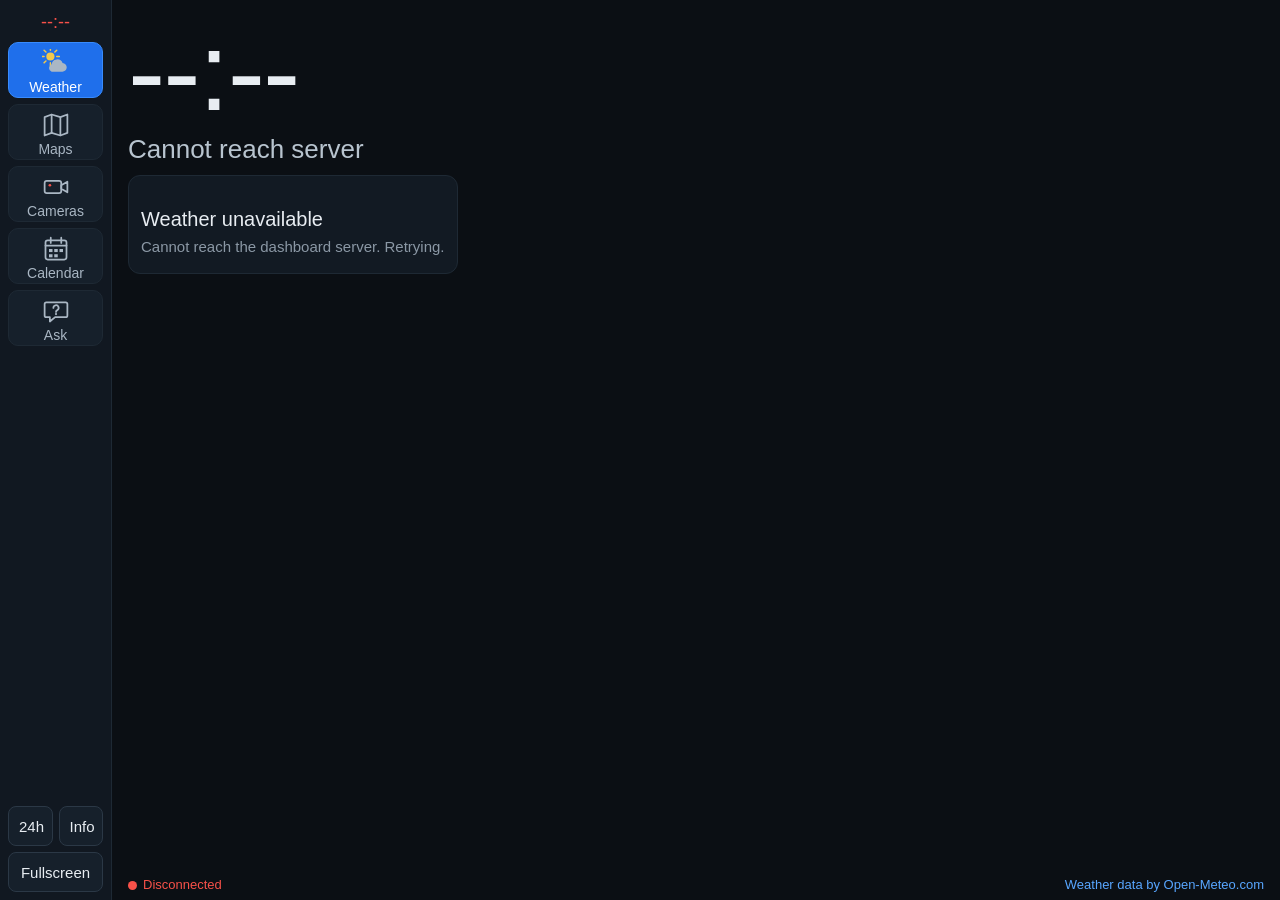
==== web/index.html @ 2b5b29bf "Initial public release of Tablet Dashboard Always-on home dashboard for old Android tablets: clock, " ====
<!DOCTYPE html>
<html lang="en">
<head>
<meta charset="utf-8">
<meta name="viewport" content="width=device-width, initial-scale=1, maximum-scale=1, user-scalable=no">
<meta name="mobile-web-app-capable" content="yes">
<title>Dashboard</title>
<link rel="stylesheet" href="style.css">
</head>
<body>
<div class="app row" id="app">

  <nav class="rail col">
    <div class="rail-clock" id="rail-clock">--:--</div>
    <button type="button" class="nav-btn active" data-view="weather">
      <img src="icons/partly.svg" alt=""><span>Weather</span>
    </button>
    <button type="button" class="nav-btn" data-view="maps">
      <img src="icons/map.svg" alt=""><span>Maps</span>
    </button>
    <button type="button" class="nav-btn" data-view="cameras">
      <img src="icons/camera.svg" alt=""><span>Cameras</span>
    </button>
    <button type="button" class="nav-btn" data-view="calendar">
      <img src="icons/calendar.svg" alt=""><span>Calendar</span>
    </button>
    <button type="button" class="nav-btn" data-view="assistant">
      <img src="icons/assistant.svg" alt=""><span>Ask</span>
    </button>
    <div class="grow"></div>
    <div class="tools row">
      <button type="button" class="tool-btn grow" id="btn-hours">24h</button>
      <button type="button" class="tool-btn grow" id="btn-diag">Info</button>
    </div>
    <div class="tools row">
      <button type="button" class="tool-btn grow" id="btn-fullscreen">Fullscreen</button>
    </div>
  </nav>

  <main class="main grow">

    <section class="view col active" id="view-weather">
      <div class="home-top row grow">
        <div class="clock-block col">
          <div class="time row">
            <span id="time-main">--:--</span>
            <span class="time-side col">
              <span class="ampm" id="time-ampm"></span>
              <span class="sec" id="time-sec"></span>
            </span>
          </div>
          <div class="date" id="date-line">Connecting to server&hellip;</div>
          <div class="now-block col" id="wx-now">
            <div class="wx-label" id="wx-label"></div>
            <div class="wx-body row" id="wx-body">
              <div class="wx-main row">
                <img class="wx-icon" id="wx-icon" src="icons/unknown.svg" alt="">
                <div class="wx-temp" id="wx-temp">--&deg;</div>
              </div>
              <div class="wx-details col">
                <div class="wx-cond" id="wx-cond"></div>
                <div class="wx-line"><span id="wx-hilo"></span><span class="wx-sep" id="wx-hum"></span></div>
              </div>
            </div>
            <div class="wx-msg" id="wx-msg">
              <div class="wx-msg-title" id="wx-msg-title">Loading weather&hellip;</div>
              <div class="wx-msg-body" id="wx-msg-body"></div>
            </div>
          </div>
        </div>

        <div class="home-map grow is-hidden" id="wx-map"><div class="hmap-img show" id="hmap-img-a"></div><div class="hmap-img" id="hmap-img-b"></div><span class="hmap-cap" id="hmap-cap"></span></div>
      </div>

      <div class="forecast row is-hidden" id="wx-forecast">
        <div class="fc col grow" id="fc0"><div class="fc-day"></div><img class="fc-icon" src="icons/unknown.svg" alt=""><div class="fc-temps"></div></div>
        <div class="fc col grow" id="fc1"><div class="fc-day"></div><img class="fc-icon" src="icons/unknown.svg" alt=""><div class="fc-temps"></div></div>
        <div class="fc col grow" id="fc2"><div class="fc-day"></div><img class="fc-icon" src="icons/unknown.svg" alt=""><div class="fc-temps"></div></div>
      </div>

      <div class="footer row">
        <span class="status" id="sync-status"><span class="dot"></span><span id="sync-text">Connecting&hellip;</span></span>
        <span class="wx-meta grow" id="wx-meta"></span>
        <a class="attrib" href="https://open-meteo.com/" target="_blank" rel="noopener noreferrer">Weather data by Open-Meteo.com</a>
        <a class="attrib attrib-map is-hidden" id="wx-map-attrib" href="https://openweathermap.org/" target="_blank" rel="noopener noreferrer">Maps &copy; OpenWeather, OSM</a>
      </div>
    </section>

    <section class="view col" id="view-maps">
      <div class="map-head row">
        <strong class="map-title" id="map-title">Maps</strong>
        <span class="map-sub grow" id="map-sub"></span>
        <span class="map-dots" id="map-dots"></span>
      </div>
      <div class="map-stage grow" id="map-stage">
        <div class="map-img show" id="map-img-a"></div>
        <div class="map-img" id="map-img-b"></div>
        <div class="map-msg" id="map-msg">Loading maps&hellip;</div>
      </div>
      <div class="map-foot row" id="map-foot"></div>
    </section>

    <section class="view col" id="view-cameras">
      <div class="placeholder col grow">
        <img src="icons/camera.svg" alt="">
        <h2>Camera connection pending</h2>
        <p>No cameras have been connected yet.</p>
      </div>
    </section>

    <section class="view col" id="view-calendar">
      <div class="cal-head row">
        <strong class="cal-title">Calendar</strong>
        <span class="cal-sub grow" id="cal-sub"></span>
      </div>
      <div class="cal-list grow is-hidden" id="cal-list"></div>
      <div class="placeholder col grow" id="cal-msg">
        <img src="icons/calendar.svg" alt="">
        <h2 id="cal-msg-title">Loading calendar&hellip;</h2>
        <p id="cal-msg-body"></p>
      </div>
    </section>

    <section class="view col" id="view-assistant">
      <div class="ai-head row">
        <strong class="ai-title">Ask a question</strong>
        <span class="ai-note grow">Each question starts fresh.</span>
        <span class="ai-left" id="ai-left"></span>
      </div>
      <textarea id="ai-input" class="ai-input" maxlength="1000" rows="3"
        placeholder="Type a question&hellip;" autocomplete="off" autocorrect="off"></textarea>
      <div class="ai-actions row">
        <button type="button" class="ai-btn primary" id="ai-ask">Ask</button>
        <button type="button" class="ai-btn" id="ai-clear">Clear</button>
        <button type="button" class="ai-btn voice" id="ai-voice"><img src="icons/mic.svg" alt=""><span id="ai-voice-label">Voice</span></button>
        <input type="file" id="ai-voice-file" class="offscreen" accept="audio/*" tabindex="-1">
        <span class="ai-status grow" id="ai-status"></span>
        <span class="ai-chars" id="ai-chars">0/1000</span>
      </div>
      <div class="ai-answer grow muted" id="ai-answer">Answers appear here.</div>
    </section>

    <div class="toast is-hidden" id="toast"></div>

    <div class="diag col is-hidden" id="diag">
      <div class="diag-head row">
        <strong class="grow">Diagnostics</strong>
        <button type="button" class="tool-btn" id="btn-diag-close">Close</button>
      </div>
      <div class="diag-scroll grow">
        <table class="diag-table"><tbody id="diag-body"></tbody></table>
        <p class="diag-note">One-tap voice address: <a id="diag-https-link" href="#">(https not enabled)</a></p>
        <p class="diag-note">Security certificate (removes the &ldquo;Not secure&rdquo; warning):
          <a href="/dashboard-ca.crt">dashboard-ca.crt</a><br>
          After it downloads: Settings &rarr; Security &rarr; Install from storage &rarr; dashboard-ca.crt
          (Android then requires a screen-lock PIN or pattern).</p>
      </div>
    </div>

  </main>
</div>
<noscript><div class="noscript">JavaScript is required for the dashboard.</div></noscript>
<script src="app.js"></script>
</body>
</html>
---- web/style.css ----
/* Tablet dashboard. Conservative CSS for Android 4.4 WebView: flexbox with
   -webkit- fallbacks, no grid, no custom properties, system fonts only. */

html, body {
  margin: 0;
  padding: 0;
  height: 100%;
  overflow: hidden;
  background: #0b0f14;
  color: #e8edf2;
  font-family: Roboto, "Droid Sans", "Helvetica Neue", Arial, sans-serif;
  -webkit-text-size-adjust: 100%;
  -webkit-user-select: none;
  user-select: none;
  -webkit-tap-highlight-color: rgba(0, 0, 0, 0);
}

/* ---- flex helpers ---- */
.row, .col {
  display: -webkit-box;
  display: -webkit-flex;
  display: flex;
}
.row { -webkit-box-orient: horizontal; -webkit-flex-direction: row; flex-direction: row; }
.col { -webkit-box-orient: vertical; -webkit-flex-direction: column; flex-direction: column; }
.grow { -webkit-box-flex: 1; -webkit-flex: 1 1 0; flex: 1 1 0; min-width: 0; min-height: 0; }
.is-hidden { display: none !important; }

/* ---- layout ---- */
.app {
  position: absolute;
  top: 0; left: 0; right: 0; bottom: 0;
}

.rail {
  width: 112px;
  padding: 8px;
  box-sizing: border-box;
  background: #111821;
  border-right: 1px solid #1e2934;
}
.rail-clock {
  height: 28px;
  line-height: 28px;
  text-align: center;
  font-size: 18px;
  color: #8b98a5;
  margin-bottom: 6px;
}
.rail-clock.warn { color: #d29922; }
.rail-clock.bad { color: #f85149; }

button {
  font-family: inherit;
  color: inherit;
  cursor: pointer;
  outline: none;
}
.nav-btn {
  display: block;
  width: 100%;
  height: 56px;
  margin: 0 0 6px 0;
  padding: 4px 0 0 0;
  border: 1px solid #1e2934;
  border-radius: 10px;
  background: #16202b;
  color: #a9b6c3;
  font-size: 14px;
}
.nav-btn img { display: block; width: 28px; height: 28px; margin: 0 auto 2px auto; }
.nav-btn span { display: block; }
.nav-btn.active { background: #1f6feb; border-color: #388bfd; color: #ffffff; }

.tools { margin-top: 6px; }
.tool-btn {
  height: 40px;
  padding: 0 10px;
  border: 1px solid #2b3846;
  border-radius: 8px;
  background: #16202b;
  font-size: 15px;
}
.tools .tool-btn + .tool-btn { margin-left: 6px; }
.tool-btn.unsupported { color: #6e7d8c; border-style: dashed; }

.toast {
  position: absolute;
  left: 16px; right: 16px; bottom: 34px;
  padding: 10px 14px;
  border-radius: 8px;
  background: #2d3b4a;
  color: #e8edf2;
  font-size: 15px;
  text-align: center;
  z-index: 20;
}
.tool-btn:active, .nav-btn:active { background: #263445; }

.main { position: relative; overflow: hidden; }

.view {
  display: none;
  position: absolute;
  top: 0; left: 0; right: 0; bottom: 0;
  padding: 12px 16px 8px 16px;
  box-sizing: border-box;
}
.view.active {
  display: -webkit-box;
  display: -webkit-flex;
  display: flex;
}

/* ---- clock ---- */
.home-top { -webkit-box-align: start; -webkit-align-items: flex-start; align-items: flex-start; }
.clock-block { padding-top: 4px; -webkit-align-self: stretch; align-self: stretch; overflow: hidden; }
.time {
  -webkit-align-self: flex-start; align-self: flex-start;
  font-size: 112px;
  line-height: 1;
  font-weight: 300;
  letter-spacing: -2px;
  white-space: nowrap;
}
.time-side {
  margin-left: 8px;
  padding-top: 10px;
  letter-spacing: 0;
}
.ampm { font-size: 26px; color: #8b98a5; line-height: 1.1; height: 30px; }
.sec { font-size: 34px; color: #6e7d8c; line-height: 1.1; }
.date {
  -webkit-align-self: flex-start; align-self: flex-start; max-width: 100%;
  margin-top: 6px;
  font-size: 26px;
  color: #b8c4cf;
  white-space: nowrap;
  overflow: hidden;
  text-overflow: ellipsis;
}

/* ---- current weather ---- */
.now-block {
  /* compact strip under the date */
  -webkit-align-self: stretch; align-self: stretch;
  margin-top: 10px;
  padding: 6px 12px 8px 12px;
  box-sizing: border-box;
  background: #121a23;
  border: 1px solid #1e2934;
  border-radius: 12px;
}
.wx-label { font-size: 15px; color: #8b98a5; white-space: nowrap; overflow: hidden; text-overflow: ellipsis; min-height: 18px; }
.wx-main { -webkit-box-align: center; -webkit-align-items: center; align-items: center; }
.wx-body { -webkit-box-align: center; -webkit-align-items: center; align-items: center; }
.wx-icon { width: 48px; height: 48px; margin-right: 8px; }
.wx-temp { font-size: 46px; font-weight: 300; line-height: 1.1; white-space: nowrap; }
.wx-details { margin-left: 14px; min-width: 0; }
.wx-cond { font-size: 20px; white-space: nowrap; overflow: hidden; text-overflow: ellipsis; }
.wx-line { font-size: 16px; color: #b8c4cf; margin-top: 2px; white-space: nowrap; overflow: hidden; text-overflow: ellipsis; }
.wx-sep:before { content: ' \00b7  '; }
.wx-sep:empty:before { content: ''; }
.wx-msg { padding: 8px 0; }
.wx-msg-title { font-size: 20px; color: #e8edf2; }
.wx-msg-body { font-size: 15px; color: #8b98a5; margin-top: 6px; line-height: 1.35; }
.now-block.has-msg .wx-body { display: none; }
.now-block .wx-msg { display: none; }
.now-block.has-msg .wx-msg { display: block; }

/* ---- forecast ---- */
.forecast { height: 104px; margin-top: 8px; }
.fc {
  margin-right: 8px;
  padding: 6px 4px;
  box-sizing: border-box;
  text-align: center;
  background: #121a23;
  border: 1px solid #1e2934;
  border-radius: 10px;
  -webkit-box-align: center;
  -webkit-align-items: center;
  align-items: center;
}
.fc:last-child { margin-right: 0; }
.fc-day { font-size: 17px; color: #b8c4cf; }
.fc-icon { width: 40px; height: 40px; margin: 4px 0; }
.fc-temps { font-size: 18px; white-space: nowrap; }
.fc-temps .lo { color: #8b98a5; }

/* ---- footer ---- */
.footer {
  margin-top: 8px;
  font-size: 13px;
  color: #8b98a5;
  white-space: nowrap;
  -webkit-box-align: center;
  -webkit-align-items: center;
  align-items: center;
}
.status .dot {
  display: inline-block;
  width: 9px; height: 9px;
  margin-right: 6px;
  border-radius: 50%;
  background: #6e7d8c;
  vertical-align: middle;
}
.status.ok .dot { background: #3fb950; }
.status.warn .dot { background: #d29922; }
.status.warn { color: #d29922; }
.status.bad .dot { background: #f85149; }
.status.bad { color: #f85149; }
.wx-meta { margin: 0 10px; overflow: hidden; text-overflow: ellipsis; }
.wx-meta.warn { color: #d29922; }
.attrib { color: #58a6ff; text-decoration: none; }

/* ---- assistant ---- */
.ai-head { -webkit-box-align: baseline; -webkit-align-items: baseline; align-items: baseline; margin-bottom: 6px; white-space: nowrap; }
.ai-title { font-size: 22px; font-weight: 400; }
.ai-note { margin-left: 12px; font-size: 15px; color: #8b98a5; overflow: hidden; text-overflow: ellipsis; }
.ai-left { font-size: 13px; color: #6e7d8c; }
.ai-input {
  display: block;
  width: 100%;
  height: 78px;
  margin: 0;
  padding: 8px 10px;
  box-sizing: border-box;
  resize: none;
  border: 1px solid #2b3846;
  border-radius: 10px;
  background: #0f151c;
  color: #e8edf2;
  font-family: inherit;
  font-size: 20px;
  line-height: 1.25;
  outline: none;
  -webkit-user-select: text;
  user-select: text;
  -webkit-appearance: none;
}
.ai-input:focus { border-color: #388bfd; }
.ai-actions { margin: 8px 0; -webkit-box-align: center; -webkit-align-items: center; align-items: center; }
.ai-btn {
  height: 44px;
  min-width: 92px;
  padding: 0 18px;
  border: 1px solid #2b3846;
  border-radius: 10px;
  background: #16202b;
  font-size: 18px;
  margin-right: 8px;
}
.ai-btn.primary { background: #1f6feb; border-color: #388bfd; color: #ffffff; }
.ai-btn:active { background: #263445; }
.ai-btn.primary:active { background: #1858c0; }
.ai-btn[disabled] { opacity: 0.5; }
.ai-btn img { width: 20px; height: 20px; vertical-align: middle; margin: -3px 6px 0 0; }
.ai-btn.recording { background: #b62324; border-color: #f85149; color: #ffffff; }
.offscreen { position: absolute; left: -9999px; top: 0; width: 1px; height: 1px; opacity: 0; }
.ai-status { font-size: 14px; color: #8b98a5; overflow: hidden; text-overflow: ellipsis; white-space: nowrap; }
.ai-status.warn { color: #d29922; }
.ai-status.bad { color: #f85149; }
.ai-status a { color: #58a6ff; text-decoration: underline; padding: 6px 0; }
.ai-chars { font-size: 13px; color: #6e7d8c; margin-left: 8px; white-space: nowrap; }
.ai-answer {
  padding: 10px 12px;
  box-sizing: border-box;
  overflow-y: auto;
  -webkit-overflow-scrolling: touch;
  background: #121a23;
  border: 1px solid #1e2934;
  border-radius: 10px;
  font-size: 20px;
  line-height: 1.35;
  white-space: pre-wrap;
  word-wrap: break-word;
  -webkit-user-select: text;
  user-select: text;
}
.ai-answer.muted { color: #6e7d8c; }
.ai-answer.error { color: #f0b429; }

/* ---- calendar ---- */
.cal-head { -webkit-box-align: baseline; -webkit-align-items: baseline; align-items: baseline; margin-bottom: 6px; white-space: nowrap; }
.cal-title { font-size: 22px; font-weight: 400; }
.cal-sub { margin-left: 12px; font-size: 14px; color: #8b98a5; overflow: hidden; text-overflow: ellipsis; text-align: right; }
.cal-sub.warn { color: #d29922; }
.cal-list { overflow-y: auto; -webkit-overflow-scrolling: touch; }
.cal-day {
  margin: 8px 0 4px 0;
  font-size: 15px;
  color: #8b98a5;
  text-transform: uppercase;
  letter-spacing: 1px;
}
.cal-day:first-child { margin-top: 0; }
.cal-day.today { color: #58a6ff; }
.cal-ev {
  margin-bottom: 5px;
  padding: 6px 10px;
  background: #121a23;
  border: 1px solid #1e2934;
  border-left: 4px solid #2b3846;
  border-radius: 8px;
  -webkit-box-align: center; -webkit-align-items: center; align-items: center;
}
.cal-ev.now { border-left-color: #3fb950; background: #13221a; }
.cal-ev.past { opacity: 0.45; }
.cal-time { width: 92px; font-size: 17px; white-space: nowrap; }
.cal-time .end { display: block; font-size: 13px; color: #8b98a5; }
.cal-what { min-width: 0; }
.cal-ev-title { font-size: 19px; white-space: nowrap; overflow: hidden; text-overflow: ellipsis; }
.cal-ev-loc { font-size: 14px; color: #8b98a5; white-space: nowrap; overflow: hidden; text-overflow: ellipsis; }
.cal-empty { padding: 4px 2px 6px 2px; font-size: 16px; color: #6e7d8c; }

/* ---- placeholders ---- */
.placeholder {
  -webkit-box-align: center; -webkit-align-items: center; align-items: center;
  -webkit-box-pack: center; -webkit-justify-content: center; justify-content: center;
  text-align: center;
  color: #8b98a5;
}
.placeholder img { width: 72px; height: 72px; opacity: 0.6; }
.placeholder h2 { margin: 14px 0 6px 0; font-size: 26px; font-weight: 400; color: #e8edf2; }
.placeholder p { margin: 0; font-size: 16px; }

/* ---- diagnostics ---- */
.diag {
  position: absolute;
  top: 0; left: 0; right: 0; bottom: 0;
  padding: 10px 14px;
  box-sizing: border-box;
  background: #0b0f14;
  z-index: 10;
}
.diag-head { -webkit-box-align: center; -webkit-align-items: center; align-items: center; font-size: 18px; margin-bottom: 8px; }
.diag-head .tool-btn { margin-left: 8px; }
.diag-scroll { overflow: auto; -webkit-overflow-scrolling: touch; -webkit-user-select: text; user-select: text; }
.diag-table { width: 100%; border-collapse: collapse; font-size: 13px; }
.diag-table th, .diag-table td { padding: 4px 6px; border-bottom: 1px solid #1e2934; text-align: left; vertical-align: top; }
.diag-table th { width: 34%; color: #8b98a5; font-weight: 400; }
.diag-table td { word-wrap: break-word; word-break: break-all; }
.diag-note { font-size: 13px; color: #8b98a5; }
.diag-note a { color: #58a6ff; }

.noscript { padding: 20px; font-size: 20px; }

/* ---- maps slideshow ---- */
.map-head { -webkit-box-align: baseline; -webkit-align-items: baseline; align-items: baseline; margin-bottom: 6px; }
.map-title { font-size: 22px; }
.map-sub { margin-left: 12px; font-size: 14px; color: #8b98a5; white-space: nowrap; overflow: hidden; text-overflow: ellipsis; }
.map-dots { font-size: 14px; color: #8b98a5; white-space: nowrap; }
.map-stage { position: relative; overflow: hidden; background: #0b0f14; border: 1px solid #1e2934; border-radius: 8px; }
.map-img {
  /* fills the panel; 'cover' crops the edges, keeping the centre (our location) */
  position: absolute; top: 0; left: 0; width: 100%; height: 100%;
  background-repeat: no-repeat; background-position: center; background-size: cover;
  opacity: 0;
  -webkit-transition: opacity 0.6s; transition: opacity 0.6s;
}
.map-img.show { opacity: 1; }
.home-map {
  /* fills the right of the top row; the 2:1 image is scaled with 'cover' */
  position: relative; margin-left: 16px; overflow: hidden;
  -webkit-align-self: stretch; align-self: stretch;
  background: #0b0f14; border: 1px solid #1e2934; border-radius: 10px; cursor: pointer;
}
.hmap-img {
  position: absolute; top: 0; left: 0; width: 100%; height: 100%;
  background-repeat: no-repeat; background-position: center; background-size: cover;
  opacity: 0; -webkit-transition: opacity 0.6s; transition: opacity 0.6s;
}
.hmap-img.show { opacity: 1; }
.home-map.is-tiny { visibility: hidden; }
.hmap-cap {
  position: absolute; left: 0; bottom: 0; padding: 1px 6px; font-size: 12px;
  background: rgba(11, 15, 20, 0.7); color: #e8edf2; border-top-right-radius: 6px;
}
.attrib-map { margin-left: 10px; }
.map-msg { position: absolute; top: 40%; left: 10%; right: 10%; text-align: center; font-size: 17px; color: #a9b6c3; }
.map-foot { margin-top: 5px; font-size: 11px; }
.map-foot .attrib + .attrib { margin-left: 14px; }

/* ---- smaller CSS viewports (e.g. 800x400 physical at 1.5 density = 533x267) ---- */
@media (max-width: 720px), (max-height: 360px) {
  .rail { width: 84px; padding: 6px; }
  .rail-clock { font-size: 15px; height: 22px; line-height: 22px; margin-bottom: 4px; }
  .nav-btn { height: 30px; font-size: 11px; margin-bottom: 3px; padding: 0; line-height: 28px; }
  .nav-btn img { display: inline-block; width: 16px; height: 16px; margin: 0 3px 0 0; vertical-align: middle; }
  .nav-btn span { display: inline; vertical-align: middle; }
  .ai-title { font-size: 17px; }
  .ai-note { font-size: 12px; margin-left: 8px; }
  .ai-left { font-size: 11px; }
  .ai-input { height: 52px; font-size: 15px; padding: 5px 8px; border-radius: 8px; }
  .ai-actions { margin: 5px 0; }
  .ai-btn { height: 34px; min-width: 70px; padding: 0 12px; font-size: 15px; margin-right: 6px; border-radius: 8px; }
  .ai-btn img { width: 16px; height: 16px; margin-right: 4px; }
  .ai-status { font-size: 12px; }
  .ai-chars { font-size: 11px; }
  .ai-answer { font-size: 15px; padding: 6px 8px; border-radius: 8px; }
  .tools { margin-top: 4px; }
  .tool-btn { height: 30px; font-size: 12px; padding: 0 4px; }
  .toast { font-size: 13px; bottom: 24px; padding: 8px 10px; }
  .view { padding: 8px 10px 6px 10px; }
  .time { font-size: 76px; letter-spacing: -1px; }
  .time-side { padding-top: 6px; margin-left: 5px; }
  .ampm { font-size: 18px; height: 22px; }
  .sec { font-size: 24px; }
  .date { font-size: 18px; margin-top: 4px; }
  .now-block { margin-top: 6px; padding: 4px 8px 5px 8px; }
  .wx-label { font-size: 12px; min-height: 14px; }
  .wx-icon { width: 34px; height: 34px; margin-right: 6px; }
  .wx-temp { font-size: 32px; }
  .wx-details { margin-left: 10px; }
  .wx-cond { font-size: 15px; }
  .wx-line { font-size: 12px; margin-top: 1px; }
  .wx-msg-title { font-size: 16px; }
  .wx-msg-body { font-size: 12px; }
  .forecast { height: 78px; margin-top: 6px; }
  .home-map { margin-left: 10px; border-radius: 8px; }
  .hmap-cap { font-size: 10px; padding: 0 4px; }
  .attrib-map { margin-left: 6px; }
  .fc { padding: 4px 2px; margin-right: 6px; }
  .fc-day { font-size: 13px; }
  .fc-icon { width: 28px; height: 28px; margin: 2px 0; }
  .fc-temps { font-size: 14px; }
  .footer { font-size: 10px; margin-top: 5px; }
  .map-title { font-size: 17px; }
  .map-sub, .map-dots { font-size: 11px; }
  .map-head { margin-bottom: 4px; }
  .map-msg { font-size: 13px; }
  .map-foot { font-size: 10px; margin-top: 3px; }
  .cal-title { font-size: 17px; }
  .cal-sub { font-size: 11px; margin-left: 8px; }
  .cal-head { margin-bottom: 4px; }
  .cal-day { font-size: 11px; margin: 5px 0 3px 0; }
  .cal-ev { padding: 3px 6px; margin-bottom: 3px; border-left-width: 3px; border-radius: 6px; }
  .cal-time { width: 64px; font-size: 13px; }
  .cal-time .end { font-size: 10px; }
  .cal-ev-title { font-size: 14px; }
  .cal-ev-loc { font-size: 11px; }
  .cal-empty { font-size: 12px; }
  .placeholder img { width: 48px; height: 48px; }
  .placeholder h2 { font-size: 19px; }
  .placeholder p { font-size: 13px; }
}

@media (max-height: 300px) {
  .wx-label { display: none; }
}

@media (max-width: 480px) {
  .time { font-size: 56px; }
  .attrib { font-size: 10px; }
}
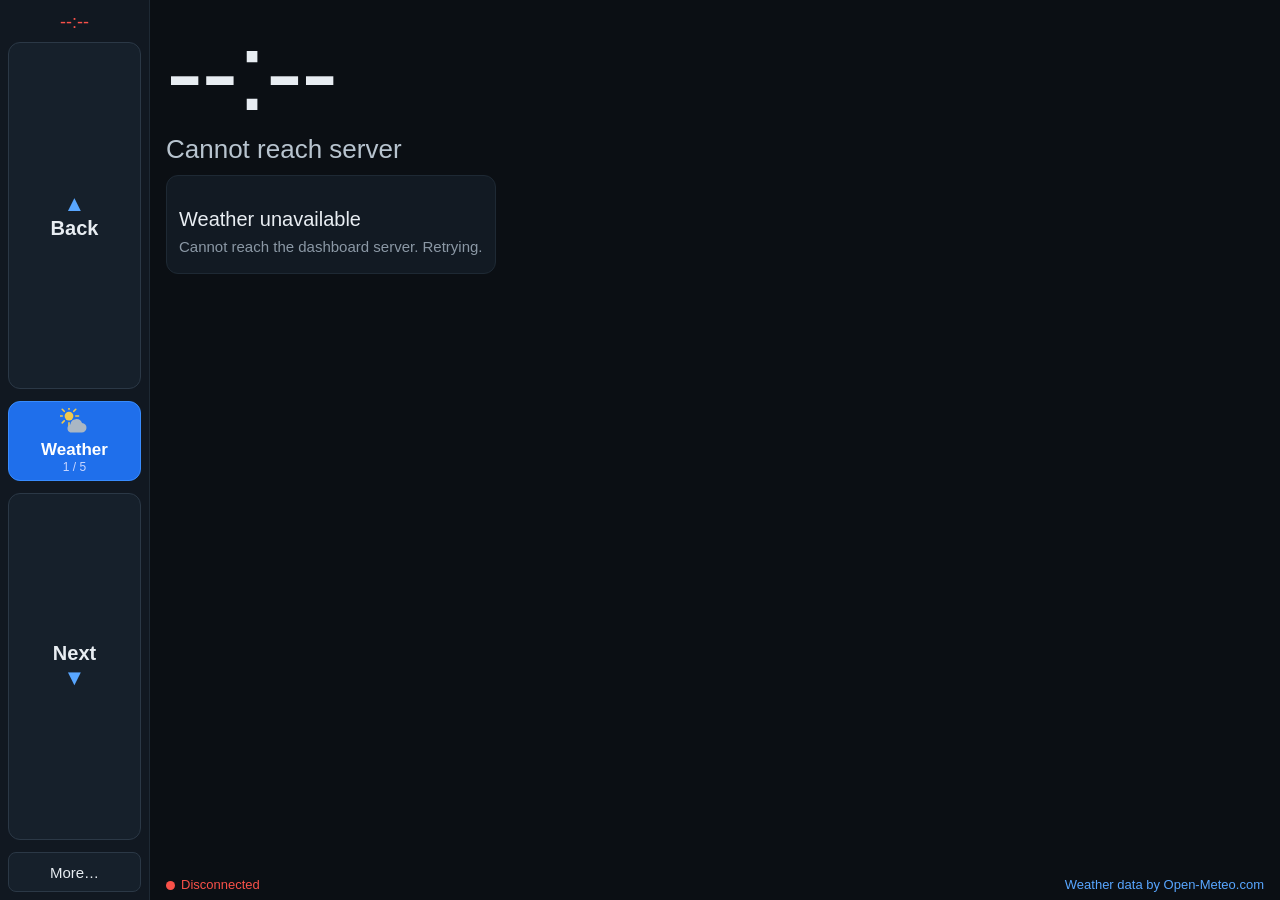
==== commit eb396e65: "Port 0.7.0-0.10.0: local AI fallback, admin page, health and Uptime Kuma, Back/Next rail - 0.7.0: lo" ====
--- a/web/index.html
+++ b/web/index.html
@@ -12,29 +12,16 @@
 
   <nav class="rail col">
     <div class="rail-clock" id="rail-clock">--:--</div>
-    <button type="button" class="nav-btn active" data-view="weather">
-      <img src="icons/partly.svg" alt=""><span>Weather</span>
+    <div class="offline-tag" id="offline-tag">OFFLINE TEST</div>
+    <!-- big Back/Next targets for a poor touchscreen; tapping the name opens the jump grid -->
+    <button type="button" class="step-btn grow" id="nav-back"><span class="step-arrow">&#9650;</span>Back</button>
+    <button type="button" class="nav-current" id="nav-current">
+      <img id="nav-current-icon" src="icons/partly.svg" alt="">
+      <span class="nav-current-name" id="nav-current-name">Weather</span>
+      <span class="nav-current-pos" id="nav-current-pos">1 / 5</span>
     </button>
-    <button type="button" class="nav-btn" data-view="maps">
-      <img src="icons/map.svg" alt=""><span>Maps</span>
-    </button>
-    <button type="button" class="nav-btn" data-view="cameras">
-      <img src="icons/camera.svg" alt=""><span>Cameras</span>
-    </button>
-    <button type="button" class="nav-btn" data-view="calendar">
-      <img src="icons/calendar.svg" alt=""><span>Calendar</span>
-    </button>
-    <button type="button" class="nav-btn" data-view="assistant">
-      <img src="icons/assistant.svg" alt=""><span>Ask</span>
-    </button>
-    <div class="grow"></div>
-    <div class="tools row">
-      <button type="button" class="tool-btn grow" id="btn-hours">24h</button>
-      <button type="button" class="tool-btn grow" id="btn-diag">Info</button>
-    </div>
-    <div class="tools row">
-      <button type="button" class="tool-btn grow" id="btn-fullscreen">Fullscreen</button>
-    </div>
+    <button type="button" class="step-btn grow" id="nav-next">Next<span class="step-arrow">&#9660;</span></button>
+    <button type="button" class="tool-btn more-btn" id="btn-more">More&hellip;</button>
   </nav>
 
   <main class="main grow">
@@ -127,17 +114,28 @@
         <span class="ai-note grow">Each question starts fresh.</span>
         <span class="ai-left" id="ai-left"></span>
       </div>
-      <textarea id="ai-input" class="ai-input" maxlength="1000" rows="3"
-        placeholder="Type a question&hellip;" autocomplete="off" autocorrect="off"></textarea>
-      <div class="ai-actions row">
-        <button type="button" class="ai-btn primary" id="ai-ask">Ask</button>
-        <button type="button" class="ai-btn" id="ai-clear">Clear</button>
-        <button type="button" class="ai-btn voice" id="ai-voice"><img src="icons/mic.svg" alt=""><span id="ai-voice-label">Voice</span></button>
+      <div class="ai-top row">
+        <div class="ai-compose col grow">
+          <textarea id="ai-input" class="ai-input grow" maxlength="1000" rows="2"
+            placeholder="Type a question&hellip;" autocomplete="off" autocorrect="off"></textarea>
+          <div class="ai-actions row">
+            <button type="button" class="ai-btn primary" id="ai-ask">Ask</button>
+            <button type="button" class="ai-btn" id="ai-clear">Clear</button>
+            <span class="ai-status grow" id="ai-status"></span>
+            <span class="ai-chars" id="ai-chars">0/1000</span>
+          </div>
+        </div>
+        <button type="button" class="ai-voice" id="ai-voice"><img src="icons/mic.svg" alt=""><span id="ai-voice-label">Voice</span></button>
         <input type="file" id="ai-voice-file" class="offscreen" accept="audio/*" tabindex="-1">
-        <span class="ai-status grow" id="ai-status"></span>
-        <span class="ai-chars" id="ai-chars">0/1000</span>
       </div>
-      <div class="ai-answer grow muted" id="ai-answer">Answers appear here.</div>
+      <div class="ai-bottom row grow">
+        <div class="ai-answer grow muted" id="ai-answer"><div class="ai-answer-view" id="ai-answer-view"><div class="ai-answer-text" id="ai-answer-text">Answers appear here.</div></div></div>
+        <div class="ai-pager col is-hidden" id="ai-pager">
+          <button type="button" class="ai-page-btn grow" id="ai-prev">&#9650; Back</button>
+          <span class="ai-page-num" id="ai-page-num">1 / 1</span>
+          <button type="button" class="ai-page-btn grow" id="ai-next">Next &#9660;</button>
+        </div>
+      </div>
     </section>
 
     <div class="toast is-hidden" id="toast"></div>
@@ -158,6 +156,34 @@
     </div>
 
   </main>
+
+  <div class="overlay col is-hidden" id="jump">
+    <div class="overlay-head row">
+      <strong class="grow">Go to</strong>
+      <button type="button" class="overlay-close" id="btn-jump-close">Close</button>
+    </div>
+    <div class="jump-row row grow">
+      <button type="button" class="jump-tile grow" data-view="weather"><img src="icons/partly.svg" alt="">Weather</button>
+      <button type="button" class="jump-tile grow" data-view="maps"><img src="icons/map.svg" alt="">Maps</button>
+      <button type="button" class="jump-tile grow" data-view="cameras"><img src="icons/camera.svg" alt="">Cameras</button>
+    </div>
+    <div class="jump-row row grow">
+      <button type="button" class="jump-tile grow" data-view="calendar"><img src="icons/calendar.svg" alt="">Calendar</button>
+      <button type="button" class="jump-tile grow" data-view="assistant"><img src="icons/assistant.svg" alt="">Ask</button>
+    </div>
+  </div>
+
+  <div class="overlay col is-hidden" id="more">
+    <div class="overlay-head row">
+      <strong class="grow">More</strong>
+      <button type="button" class="overlay-close" id="btn-more-close">Close</button>
+    </div>
+    <div class="jump-row row grow">
+      <button type="button" class="jump-tile grow" id="btn-hours">24h</button>
+      <button type="button" class="jump-tile grow" id="btn-diag">Info</button>
+      <button type="button" class="jump-tile grow" id="btn-fullscreen">Fullscreen</button>
+    </div>
+  </div>
 </div>
 <noscript><div class="noscript">JavaScript is required for the dashboard.</div></noscript>
 <script src="app.js"></script>
--- a/web/style.css
+++ b/web/style.css
@@ -33,7 +33,7 @@
 }
 
 .rail {
-  width: 112px;
+  width: 150px;
   padding: 8px;
   box-sizing: border-box;
   background: #111821;
@@ -49,6 +49,19 @@
 }
 .rail-clock.warn { color: #d29922; }
 .rail-clock.bad { color: #f85149; }
+/* shown while the admin page's offline test switch is on, so a test isn't mistaken for an outage */
+.offline-tag {
+  display: none;
+  margin: 0 0 6px;
+  padding: 3px 0;
+  border-radius: 4px;
+  background: #f85149;
+  color: #fff;
+  font-size: 11px;
+  font-weight: bold;
+  text-align: center;
+}
+.offline-tag.show { display: block; }
 
 button {
   font-family: inherit;
@@ -56,23 +69,70 @@
   cursor: pointer;
   outline: none;
 }
-.nav-btn {
+/* Back/Next fill the rail height; the 12px gaps are dead zones so a slightly-off tap
+   on the poor touchscreen hits nothing instead of a neighbouring button. */
+.step-btn {
   display: block;
   width: 100%;
-  height: 56px;
-  margin: 0 0 6px 0;
-  padding: 4px 0 0 0;
-  border: 1px solid #1e2934;
+  min-height: 60px;
+  margin: 0;
+  padding: 0;
+  border: 1px solid #2b3846;
+  border-radius: 12px;
+  background: #16202b;
+  color: #e8edf2;
+  font-size: 20px;
+  font-weight: bold;
+}
+.step-arrow { display: block; font-size: 22px; line-height: 26px; color: #58a6ff; }
+.nav-current {
+  display: block;
+  width: 100%;
+  margin: 12px 0;
+  padding: 6px 0;
+  border: 1px solid #388bfd;
+  border-radius: 12px;
+  background: #1f6feb;
+  color: #ffffff;
+}
+.nav-current img { display: block; width: 30px; height: 30px; margin: 0 auto 2px auto; }
+.nav-current-name { display: block; font-size: 17px; font-weight: bold; }
+.nav-current-pos { display: block; font-size: 12px; color: #c9d7ff; }
+.more-btn { width: 100%; margin-top: 12px; }
+
+/* full-screen pickers (jump grid, More); flex rows only, no CSS grid on Android 4.4 */
+.overlay {
+  position: absolute;
+  top: 0; left: 0; right: 0; bottom: 0;
+  padding: 10px 14px 14px 14px;
+  box-sizing: border-box;
+  background: #0b0f14;
+  z-index: 30;
+}
+.overlay-head { -webkit-box-align: center; -webkit-align-items: center; align-items: center; font-size: 22px; margin-bottom: 12px; }
+.overlay-close {
+  height: 52px;
+  min-width: 140px;
+  border: 1px solid #2b3846;
   border-radius: 10px;
   background: #16202b;
-  color: #a9b6c3;
-  font-size: 14px;
-}
-.nav-btn img { display: block; width: 28px; height: 28px; margin: 0 auto 2px auto; }
-.nav-btn span { display: block; }
-.nav-btn.active { background: #1f6feb; border-color: #388bfd; color: #ffffff; }
-
-.tools { margin-top: 6px; }
+  font-size: 20px;
+}
+.jump-row + .jump-row { margin-top: 14px; }
+.jump-tile {
+  margin: 0;
+  padding: 0;
+  border: 1px solid #2b3846;
+  border-radius: 14px;
+  background: #16202b;
+  color: #e8edf2;
+  font-size: 24px;
+}
+.jump-tile + .jump-tile { margin-left: 14px; }
+.jump-tile img { display: block; width: 56px; height: 56px; margin: 0 auto 8px auto; }
+.jump-tile.active { background: #1f6feb; border-color: #388bfd; color: #ffffff; }
+.jump-tile.unsupported { color: #6e7d8c; border-style: dashed; }
+
 .tool-btn {
   height: 40px;
   padding: 0 10px;
@@ -81,7 +141,6 @@
   background: #16202b;
   font-size: 15px;
 }
-.tools .tool-btn + .tool-btn { margin-left: 6px; }
 .tool-btn.unsupported { color: #6e7d8c; border-style: dashed; }
 
 .toast {
@@ -95,7 +154,7 @@
   text-align: center;
   z-index: 20;
 }
-.tool-btn:active, .nav-btn:active { background: #263445; }
+.tool-btn:active, .step-btn:active, .nav-current:active, .jump-tile:active, .overlay-close:active { background: #263445; }
 
 .main { position: relative; overflow: hidden; }
 
@@ -220,10 +279,11 @@
 .ai-title { font-size: 22px; font-weight: 400; }
 .ai-note { margin-left: 12px; font-size: 15px; color: #8b98a5; overflow: hidden; text-overflow: ellipsis; }
 .ai-left { font-size: 13px; color: #6e7d8c; }
+.ai-top { height: 124px; margin-bottom: 8px; }
 .ai-input {
   display: block;
   width: 100%;
-  height: 78px;
+  min-height: 0;
   margin: 0;
   padding: 8px 10px;
   box-sizing: border-box;
@@ -241,9 +301,9 @@
   -webkit-appearance: none;
 }
 .ai-input:focus { border-color: #388bfd; }
-.ai-actions { margin: 8px 0; -webkit-box-align: center; -webkit-align-items: center; align-items: center; }
+.ai-actions { margin-top: 8px; -webkit-box-align: center; -webkit-align-items: center; align-items: center; }
 .ai-btn {
-  height: 44px;
+  height: 48px;
   min-width: 92px;
   padding: 0 18px;
   border: 1px solid #2b3846;
@@ -256,24 +316,43 @@
 .ai-btn:active { background: #263445; }
 .ai-btn.primary:active { background: #1858c0; }
 .ai-btn[disabled] { opacity: 0.5; }
-.ai-btn img { width: 20px; height: 20px; vertical-align: middle; margin: -3px 6px 0 0; }
-.ai-btn.recording { background: #b62324; border-color: #f85149; color: #ffffff; }
+/* Voice: one big target for the tablet's weak touchscreen. Block layout inside the button,
+   because Chrome 50 cannot make a <button> a flex container. */
+.ai-voice {
+  width: 150px;
+  margin: 0 0 0 10px;
+  padding: 0;
+  border: 2px solid #2ea043;
+  border-radius: 14px;
+  background: #1a7f37;
+  color: #ffffff;
+  font-size: 26px;
+  font-weight: 700;
+}
+.ai-voice img { display: block; width: 52px; height: 52px; margin: 0 auto 6px auto; }
+.ai-voice span { display: block; }
+.ai-voice:active { background: #156a2d; }
+.ai-voice[disabled] { opacity: 0.5; }
+.ai-voice.recording { background: #b62324; border-color: #f85149; }
+.ai-voice.recording:active { background: #8e1b1c; }
 .offscreen { position: absolute; left: -9999px; top: 0; width: 1px; height: 1px; opacity: 0; }
-.ai-status { font-size: 14px; color: #8b98a5; overflow: hidden; text-overflow: ellipsis; white-space: nowrap; }
+/* up to two lines, so labels like "Local fallback (small model, may be wrong)" fit beside Ask/Clear */
+.ai-status { font-size: 14px; line-height: 17px; max-height: 34px; color: #8b98a5; overflow: hidden; }
 .ai-status.warn { color: #d29922; }
 .ai-status.bad { color: #f85149; }
 .ai-status a { color: #58a6ff; text-decoration: underline; padding: 6px 0; }
 .ai-chars { font-size: 13px; color: #6e7d8c; margin-left: 8px; white-space: nowrap; }
+/* The answer is paged, not scrolled: app.js sizes .ai-answer-text to whole lines and
+   moves its scrollTop one page at a time with the Back/Next buttons. */
 .ai-answer {
-  padding: 10px 12px;
-  box-sizing: border-box;
-  overflow-y: auto;
-  -webkit-overflow-scrolling: touch;
+  padding: 8px 14px;
+  box-sizing: border-box;
+  overflow: hidden;
   background: #121a23;
   border: 1px solid #1e2934;
   border-radius: 10px;
-  font-size: 20px;
-  line-height: 1.35;
+  font-size: 27px;
+  line-height: 35px;  /* whole pixels so pages line up exactly */
   white-space: pre-wrap;
   word-wrap: break-word;
   -webkit-user-select: text;
@@ -281,6 +360,23 @@
 }
 .ai-answer.muted { color: #6e7d8c; }
 .ai-answer.error { color: #f0b429; }
+.ai-answer-view { overflow: hidden; }
+.ai-pager { width: 150px; margin-left: 10px; }
+.ai-page-btn {
+  display: block;
+  width: 100%;
+  min-height: 0;
+  padding: 0;
+  border: 2px solid #388bfd;
+  border-radius: 14px;
+  background: #1f6feb;
+  color: #ffffff;
+  font-size: 24px;
+  font-weight: 700;
+}
+.ai-page-btn:active { background: #1858c0; }
+.ai-page-btn[disabled] { opacity: 0.3; }
+.ai-page-num { padding: 6px 0; text-align: center; font-size: 18px; font-weight: 700; color: #a9b6c3; }
 
 /* ---- calendar ---- */
 .cal-head { -webkit-box-align: baseline; -webkit-align-items: baseline; align-items: baseline; margin-bottom: 6px; white-space: nowrap; }
@@ -385,22 +481,37 @@
 
 /* ---- smaller CSS viewports (e.g. 800x400 physical at 1.5 density = 533x267) ---- */
 @media (max-width: 720px), (max-height: 360px) {
-  .rail { width: 84px; padding: 6px; }
+  .rail { width: 110px; padding: 6px; }
   .rail-clock { font-size: 15px; height: 22px; line-height: 22px; margin-bottom: 4px; }
-  .nav-btn { height: 30px; font-size: 11px; margin-bottom: 3px; padding: 0; line-height: 28px; }
-  .nav-btn img { display: inline-block; width: 16px; height: 16px; margin: 0 3px 0 0; vertical-align: middle; }
-  .nav-btn span { display: inline; vertical-align: middle; }
+  .step-btn { min-height: 44px; font-size: 15px; border-radius: 10px; }
+  .step-arrow { font-size: 16px; line-height: 18px; }
+  .nav-current { margin: 8px 0; padding: 3px 0; border-radius: 10px; }
+  .nav-current img { width: 20px; height: 20px; margin-bottom: 0; }
+  .nav-current-name { font-size: 14px; }
+  .nav-current-pos { font-size: 10px; }
+  .more-btn { margin-top: 8px; }
+  .overlay { padding: 6px 10px 10px 10px; }
+  .overlay-head { font-size: 17px; margin-bottom: 8px; }
+  .overlay-close { height: 40px; min-width: 100px; font-size: 16px; }
+  .jump-row + .jump-row { margin-top: 10px; }
+  .jump-tile { font-size: 17px; }
+  .jump-tile + .jump-tile { margin-left: 10px; }
+  .jump-tile img { width: 34px; height: 34px; margin-bottom: 4px; }
   .ai-title { font-size: 17px; }
   .ai-note { font-size: 12px; margin-left: 8px; }
   .ai-left { font-size: 11px; }
-  .ai-input { height: 52px; font-size: 15px; padding: 5px 8px; border-radius: 8px; }
-  .ai-actions { margin: 5px 0; }
-  .ai-btn { height: 34px; min-width: 70px; padding: 0 12px; font-size: 15px; margin-right: 6px; border-radius: 8px; }
-  .ai-btn img { width: 16px; height: 16px; margin-right: 4px; }
-  .ai-status { font-size: 12px; }
-  .ai-chars { font-size: 11px; }
-  .ai-answer { font-size: 15px; padding: 6px 8px; border-radius: 8px; }
-  .tools { margin-top: 4px; }
+  .ai-top { height: 88px; margin-bottom: 6px; }
+  .ai-input { font-size: 15px; padding: 5px 8px; border-radius: 8px; }
+  .ai-actions { margin-top: 5px; }
+  .ai-btn { height: 36px; min-width: 70px; padding: 0 12px; font-size: 15px; margin-right: 6px; border-radius: 8px; }
+  .ai-voice { width: 112px; margin-left: 8px; font-size: 20px; border-radius: 10px; }
+  .ai-voice img { width: 34px; height: 34px; margin-bottom: 3px; }
+  .ai-status { font-size: 12px; line-height: 14px; max-height: 28px; }
+  .ai-chars { display: none; }  /* room for the status; maxlength still applies */
+  .ai-answer { font-size: 20px; line-height: 26px; padding: 5px 10px; border-radius: 8px; }
+  .ai-pager { width: 112px; margin-left: 8px; }
+  .ai-page-btn { font-size: 18px; border-radius: 10px; }
+  .ai-page-num { font-size: 14px; padding: 3px 0; }
   .tool-btn { height: 30px; font-size: 12px; padding: 0 4px; }
   .toast { font-size: 13px; bottom: 24px; padding: 8px 10px; }
   .view { padding: 8px 10px 6px 10px; }
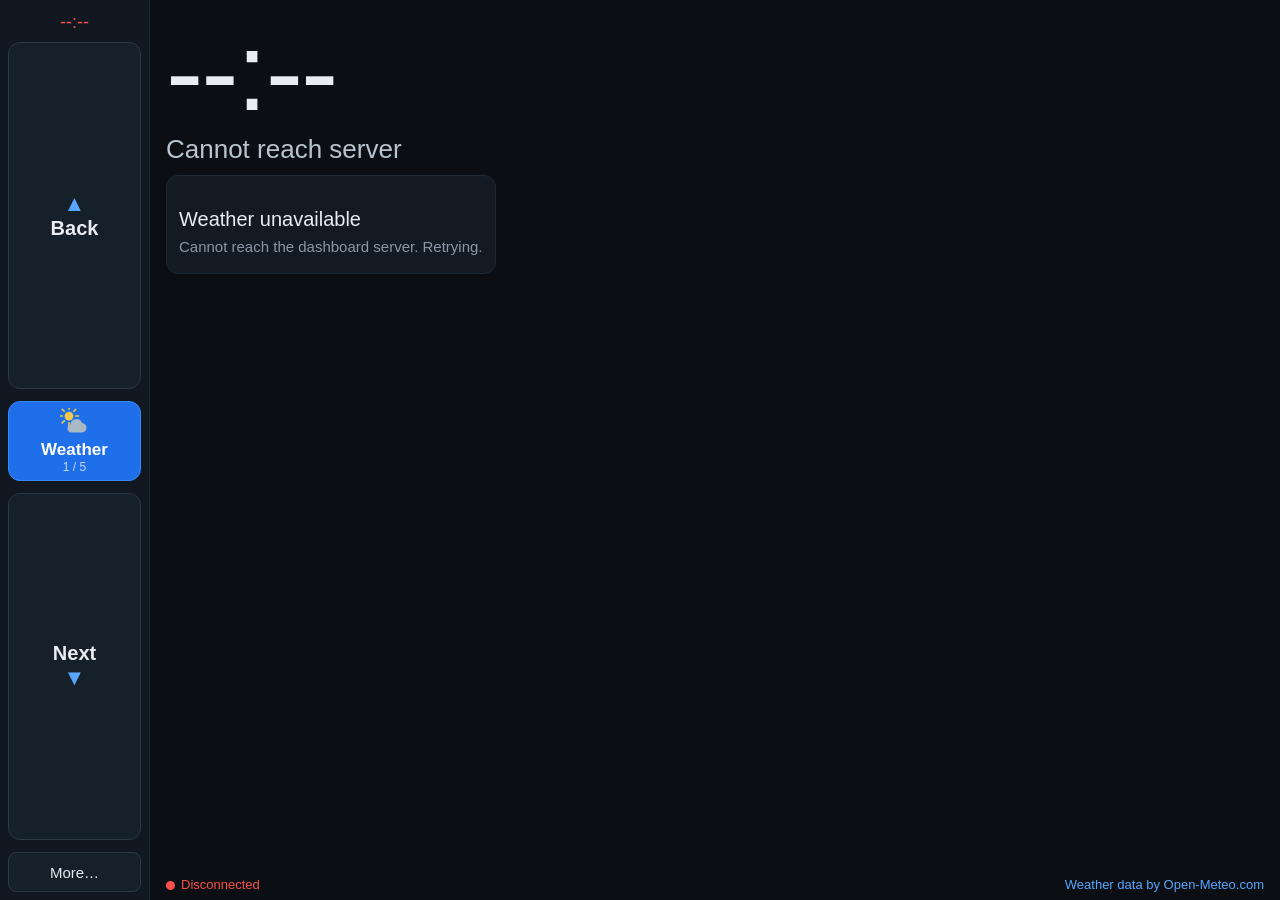
==== commit 2b617759: "0.11.0: Uptime section on the tablet Kuma monitors first, then health.targets services, 4 cards per " ====
--- a/web/index.html
+++ b/web/index.html
@@ -108,6 +108,35 @@
       </div>
     </section>
 
+    <section class="view col" id="view-uptime">
+      <div class="cal-head row">
+        <strong class="cal-title">Uptime</strong>
+        <span class="cal-sub grow" id="up-sub"></span>
+      </div>
+      <div class="up-body row grow">
+        <div class="up-grid col grow" id="up-grid">
+          <div class="up-row row grow">
+            <div class="up-card col grow" id="up-card-0"></div>
+            <div class="up-card col grow" id="up-card-1"></div>
+          </div>
+          <div class="up-row row grow">
+            <div class="up-card col grow" id="up-card-2"></div>
+            <div class="up-card col grow" id="up-card-3"></div>
+          </div>
+        </div>
+        <div class="placeholder col grow is-hidden" id="up-msg">
+          <img src="icons/uptime.svg" alt="">
+          <h2 id="up-msg-title">Loading uptime&hellip;</h2>
+          <p id="up-msg-body"></p>
+        </div>
+        <div class="ai-pager col" id="up-pager">
+          <button type="button" class="ai-page-btn grow" id="up-prev">&#9650; Back</button>
+          <div class="ai-page-num" id="up-page">1 / 1</div>
+          <button type="button" class="ai-page-btn grow" id="up-next">Next &#9660;</button>
+        </div>
+      </div>
+    </section>
+
     <section class="view col" id="view-assistant">
       <div class="ai-head row">
         <strong class="ai-title">Ask a question</strong>
@@ -169,6 +198,7 @@
     </div>
     <div class="jump-row row grow">
       <button type="button" class="jump-tile grow" data-view="calendar"><img src="icons/calendar.svg" alt="">Calendar</button>
+      <button type="button" class="jump-tile grow" data-view="uptime"><img src="icons/uptime.svg" alt="">Uptime</button>
       <button type="button" class="jump-tile grow" data-view="assistant"><img src="icons/assistant.svg" alt="">Ask</button>
     </div>
   </div>
--- a/web/style.css
+++ b/web/style.css
@@ -478,6 +478,46 @@
 .map-msg { position: absolute; top: 40%; left: 10%; right: 10%; text-align: center; font-size: 17px; color: #a9b6c3; }
 .map-foot { margin-top: 5px; font-size: 11px; }
 .map-foot .attrib + .attrib { margin-left: 14px; }
+
+/* ---- uptime (2x2 cards, pager on the right like the Ask tab) ---- */
+.up-body { min-height: 0; }
+.up-grid { min-width: 0; }
+.up-row + .up-row { margin-top: 10px; }
+.up-card {
+  min-width: 0;
+  padding: 10px 12px;
+  box-sizing: border-box;
+  border: 1px solid #1e2934;
+  border-left-width: 6px;
+  border-radius: 10px;
+  background: #121a23;
+}
+.up-card + .up-card { margin-left: 10px; }
+.up-card.up-empty { visibility: hidden; }
+.up-head { -webkit-box-align: center; -webkit-align-items: center; align-items: center; }
+.up-mid { -webkit-box-align: center; -webkit-align-items: center; align-items: center; }
+.up-dot { width: 14px; height: 14px; border-radius: 7px; margin-right: 8px; background: #6e7d8c; }
+.up-name { font-size: 22px; line-height: 26px; max-height: 52px; overflow: hidden; }
+.up-word { margin-right: 10px; font-size: 30px; font-weight: bold; color: #6e7d8c; }
+.up-stats { font-size: 16px; color: #8b98a5; text-align: right; }
+.up-strip { height: 16px; }
+.up-tick { margin-left: 2px; border-radius: 2px; background: #1e2934; }
+.up-tick:first-child { margin-left: 0; }
+.h-o { background: #2ea043; }
+.h-w { background: #d29922; }
+.h-f { background: #f85149; }
+.h-u { background: #6e7d8c; }
+.up-ok { border-left-color: #2ea043; }
+.up-ok .up-dot { background: #3fb950; }
+.up-ok .up-word { color: #3fb950; }
+.up-warn { border-left-color: #d29922; }
+.up-warn .up-dot { background: #d29922; }
+.up-warn .up-word { color: #d29922; }
+.up-fail { border-color: #f85149; background: #2a1517; }
+.up-fail .up-dot { background: #f85149; }
+.up-fail .up-word { color: #f85149; }
+.up-sub-bad { color: #f85149; }
+#up-pager { width: 116px; margin-left: 10px; }
 
 /* ---- smaller CSS viewports (e.g. 800x400 physical at 1.5 density = 533x267) ---- */
 @media (max-width: 720px), (max-height: 360px) {
@@ -546,6 +586,16 @@
   .cal-title { font-size: 17px; }
   .cal-sub { font-size: 11px; margin-left: 8px; }
   .cal-head { margin-bottom: 4px; }
+  .up-row + .up-row { margin-top: 6px; }
+  .up-card { padding: 5px 8px; border-left-width: 5px; border-radius: 8px; }
+  .up-card + .up-card { margin-left: 6px; }
+  .up-dot { width: 10px; height: 10px; margin-right: 5px; }
+  .up-name { font-size: 15px; line-height: 17px; max-height: 34px; }
+  .up-word { font-size: 18px; margin-right: 5px; }
+  .up-stats { font-size: 11px; }
+  .up-strip { height: 10px; }
+  .up-tick { margin-left: 1px; }
+  #up-pager { width: 84px; margin-left: 6px; }
   .cal-day { font-size: 11px; margin: 5px 0 3px 0; }
   .cal-ev { padding: 3px 6px; margin-bottom: 3px; border-left-width: 3px; border-radius: 6px; }
   .cal-time { width: 64px; font-size: 13px; }
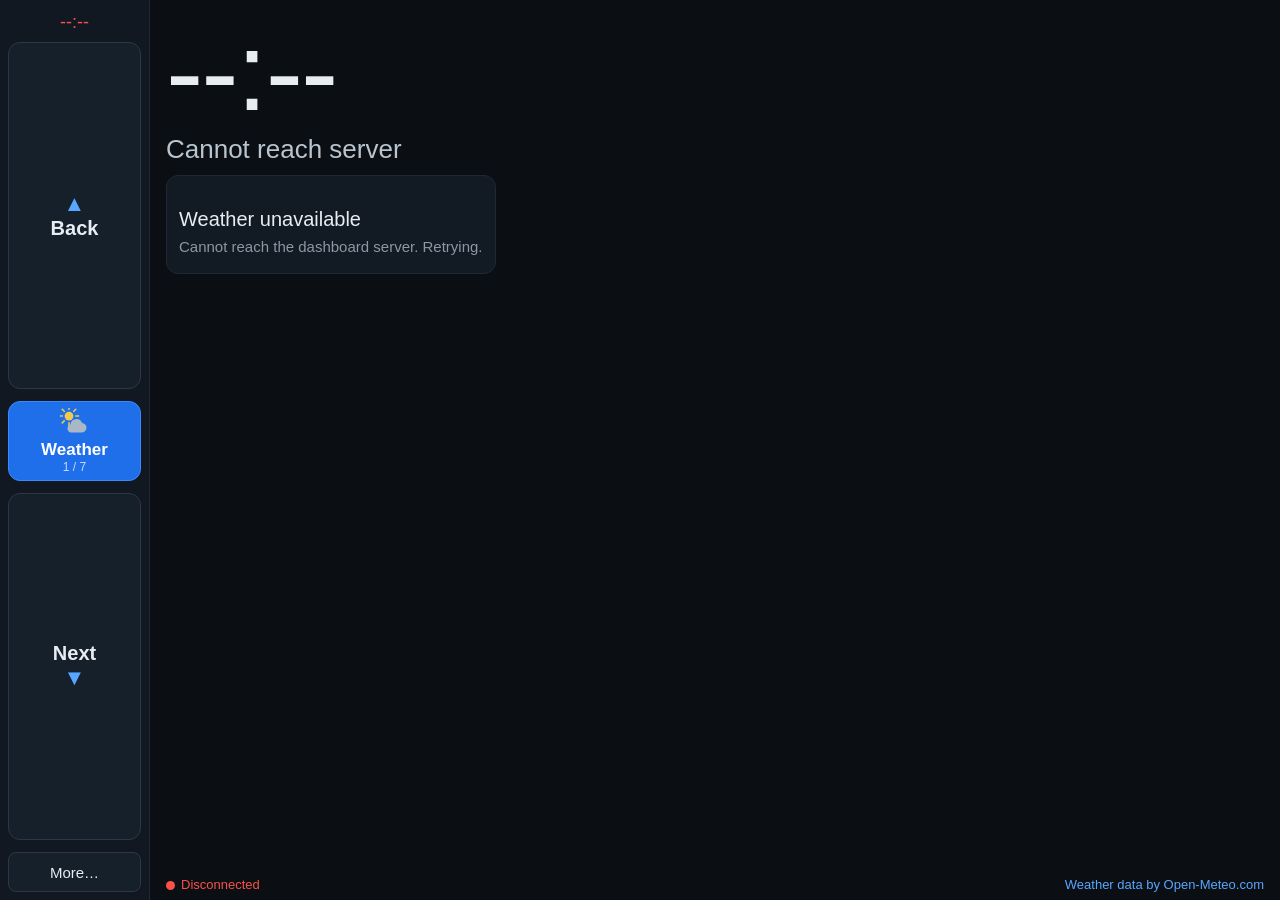
==== commit 944a9002: "0.12.0-0.14.0: Home Assistant buttons, cameras, RTSP live view - Home tab: Home Assistant buttons wi" ====
--- a/web/index.html
+++ b/web/index.html
@@ -18,7 +18,7 @@
     <button type="button" class="nav-current" id="nav-current">
       <img id="nav-current-icon" src="icons/partly.svg" alt="">
       <span class="nav-current-name" id="nav-current-name">Weather</span>
-      <span class="nav-current-pos" id="nav-current-pos">1 / 5</span>
+      <span class="nav-current-pos" id="nav-current-pos">1 / 7</span>
     </button>
     <button type="button" class="step-btn grow" id="nav-next">Next<span class="step-arrow">&#9660;</span></button>
     <button type="button" class="tool-btn more-btn" id="btn-more">More&hellip;</button>
@@ -73,6 +73,39 @@
       </div>
     </section>
 
+    <section class="view col" id="view-home">
+      <div class="cal-head row">
+        <strong class="cal-title">Home</strong>
+        <span class="cal-sub grow" id="hc-sub"></span>
+      </div>
+      <div class="up-body row grow">
+        <div class="hc-grid col grow" id="hc-grid">
+          <div class="hc-row row grow">
+            <button type="button" class="hc-tile col grow" id="hc-tile-0"></button>
+            <button type="button" class="hc-tile col grow" id="hc-tile-1"></button>
+            <button type="button" class="hc-tile col grow" id="hc-tile-2"></button>
+            <button type="button" class="hc-tile col grow" id="hc-tile-3"></button>
+          </div>
+          <div class="hc-row row grow">
+            <button type="button" class="hc-tile col grow" id="hc-tile-4"></button>
+            <button type="button" class="hc-tile col grow" id="hc-tile-5"></button>
+            <button type="button" class="hc-tile col grow" id="hc-tile-6"></button>
+            <button type="button" class="hc-tile col grow" id="hc-tile-7"></button>
+          </div>
+        </div>
+        <div class="placeholder col grow is-hidden" id="hc-msg">
+          <img src="icons/home.svg" alt="">
+          <h2 id="hc-msg-title">Loading&hellip;</h2>
+          <p id="hc-msg-body"></p>
+        </div>
+        <div class="ai-pager col is-hidden" id="hc-pager">
+          <button type="button" class="ai-page-btn grow" id="hc-prev">&#9650; Back</button>
+          <div class="ai-page-num" id="hc-page">1 / 1</div>
+          <button type="button" class="ai-page-btn grow" id="hc-next">Next &#9660;</button>
+        </div>
+      </div>
+    </section>
+
     <section class="view col" id="view-maps">
       <div class="map-head row">
         <strong class="map-title" id="map-title">Maps</strong>
@@ -88,10 +121,35 @@
     </section>
 
     <section class="view col" id="view-cameras">
-      <div class="placeholder col grow">
+      <div class="cal-head row">
+        <strong class="cal-title">Cameras</strong>
+        <span class="cal-sub grow" id="cam-sub"></span>
+      </div>
+      <div class="cam-grid col grow" id="cam-grid">
+          <div class="cam-row row grow">
+            <button type="button" class="cam-card grow" id="cam-card-0"><img class="cam-img" id="cam-img-0" alt=""><span class="cam-cap row" id="cam-cap-0"></span></button>
+            <button type="button" class="cam-card grow" id="cam-card-1"><img class="cam-img" id="cam-img-1" alt=""><span class="cam-cap row" id="cam-cap-1"></span></button>
+            <button type="button" class="cam-card grow is-hidden" id="cam-card-4"><img class="cam-img" id="cam-img-4" alt=""><span class="cam-cap row" id="cam-cap-4"></span></button>
+          </div>
+          <div class="cam-row row grow">
+            <button type="button" class="cam-card grow" id="cam-card-2"><img class="cam-img" id="cam-img-2" alt=""><span class="cam-cap row" id="cam-cap-2"></span></button>
+            <button type="button" class="cam-card grow" id="cam-card-3"><img class="cam-img" id="cam-img-3" alt=""><span class="cam-cap row" id="cam-cap-3"></span></button>
+            <button type="button" class="cam-card grow is-hidden" id="cam-card-5"><img class="cam-img" id="cam-img-5" alt=""><span class="cam-cap row" id="cam-cap-5"></span></button>
+          </div>
+      </div>
+      <div class="cam-detail row grow is-hidden" id="cam-detail">
+        <div class="cam-big grow"><img class="cam-big-img" id="cam-big-img" alt=""></div>
+        <div class="cam-side col">
+          <div class="cam-side-name" id="cam-d-name"></div>
+          <div class="cam-side-info grow" id="cam-d-info"></div>
+          <button type="button" class="ai-page-btn grow" id="cam-snap">New snapshot</button>
+          <button type="button" class="ai-page-btn grow cam-back" id="cam-back">&#9664; All cameras</button>
+        </div>
+      </div>
+      <div class="placeholder col grow is-hidden" id="cam-msg">
         <img src="icons/camera.svg" alt="">
-        <h2>Camera connection pending</h2>
-        <p>No cameras have been connected yet.</p>
+        <h2 id="cam-msg-title">Loading cameras&hellip;</h2>
+        <p id="cam-msg-body"></p>
       </div>
     </section>
 
@@ -193,6 +251,7 @@
     </div>
     <div class="jump-row row grow">
       <button type="button" class="jump-tile grow" data-view="weather"><img src="icons/partly.svg" alt="">Weather</button>
+      <button type="button" class="jump-tile grow" data-view="home"><img src="icons/home.svg" alt="">Home</button>
       <button type="button" class="jump-tile grow" data-view="maps"><img src="icons/map.svg" alt="">Maps</button>
       <button type="button" class="jump-tile grow" data-view="cameras"><img src="icons/camera.svg" alt="">Cameras</button>
     </div>
@@ -200,6 +259,18 @@
       <button type="button" class="jump-tile grow" data-view="calendar"><img src="icons/calendar.svg" alt="">Calendar</button>
       <button type="button" class="jump-tile grow" data-view="uptime"><img src="icons/uptime.svg" alt="">Uptime</button>
       <button type="button" class="jump-tile grow" data-view="assistant"><img src="icons/assistant.svg" alt="">Ask</button>
+    </div>
+  </div>
+
+  <!-- Home tab: confirm before a disruptive button (e.g. stopping Plex) -->
+  <div class="overlay col is-hidden" id="hc-confirm">
+    <div class="overlay-head row">
+      <strong class="grow" id="hc-confirm-title">Are you sure?</strong>
+    </div>
+    <p class="hc-confirm-body" id="hc-confirm-body"></p>
+    <div class="jump-row row grow">
+      <button type="button" class="jump-tile grow hc-yes" id="hc-yes">Yes</button>
+      <button type="button" class="jump-tile grow" id="hc-no">Cancel</button>
     </div>
   </div>
 
--- a/web/style.css
+++ b/web/style.css
@@ -517,6 +517,107 @@
 .up-fail .up-dot { background: #f85149; }
 .up-fail .up-word { color: #f85149; }
 .up-sub-bad { color: #f85149; }
+
+/* ---- home tab: one big tile per button ---- */
+.hc-grid { min-width: 0; }
+.hc-row + .hc-row { margin-top: 10px; }
+.hc-tile {
+  min-width: 0;
+  margin: 0;
+  padding: 10px 12px;
+  box-sizing: border-box;
+  border: 1px solid #1e2934;
+  border-left-width: 6px;
+  border-radius: 10px;
+  background: #121a23;
+  color: #e8edf2;
+  font-family: inherit;
+  text-align: left;
+  -webkit-box-align: stretch; -webkit-align-items: stretch; align-items: stretch;
+}
+.hc-tile + .hc-tile { margin-left: 10px; }
+.hc-tile:active { background: #263445; }
+.hc-tile.hc-empty { visibility: hidden; }
+.hc-icon { display: block; width: 34px; height: 34px; opacity: 0.8; }
+.hc-word { margin-top: 2px; font-size: 22px; line-height: 26px; font-weight: bold; color: #6e7d8c; white-space: nowrap; overflow: hidden; }
+.hc-name { margin-top: 2px; font-size: 19px; line-height: 22px; max-height: 44px; overflow: hidden; }
+#hc-pager { width: 100px; }
+.hc-hint { font-size: 14px; line-height: 17px; max-height: 34px; overflow: hidden; color: #8b98a5; }
+.hc-on { border-left-color: #d29922; background: #221d12; }
+.hc-on .hc-word { color: #f2cc60; }
+.hc-on .hc-icon { opacity: 1; }
+.hc-off .hc-word { color: #6e7d8c; }
+.hc-warn { border-left-color: #d29922; }
+.hc-warn .hc-word { color: #d29922; }
+.hc-unk { border-style: dashed; }
+.hc-unk .hc-word { color: #6e7d8c; }
+.hc-busy { border-left-color: #388bfd; }
+.hc-busy .hc-word { color: #58a6ff; }
+.hc-err .hc-hint { color: #f85149; }
+.hc-confirm-body { margin: 0 0 14px 0; font-size: 20px; line-height: 26px; color: #c9d4de; }
+.jump-tile.hc-yes { background: #1f6feb; border-color: #388bfd; color: #ffffff; }
+
+/* ---- cameras tab: 2x2 (or 3x2) snapshots, tap for full size or live view ---- */
+.cam-grid { min-height: 0; }
+.cam-row + .cam-row { margin-top: 10px; }
+.cam-card {
+  position: relative;
+  min-width: 0;
+  margin: 0;
+  padding: 0;
+  overflow: hidden;
+  border: 2px solid #1e2934;
+  border-radius: 10px;
+  background: #05080b;
+  color: #e8edf2;
+  font-family: inherit;
+}
+.cam-card + .cam-card { margin-left: 10px; }
+.cam-card.cam-empty { visibility: hidden; }
+.cam-card.cam-motion { border-color: #f85149; }
+.cam-img, .cam-big-img {
+  position: absolute;
+  top: 0; left: 0;
+  width: 100%;
+  height: 100%;
+  object-fit: cover;
+}
+.cam-big-img { object-fit: contain; }
+.cam-cap {
+  position: absolute;
+  left: 0; right: 0; bottom: 0;
+  padding: 5px 8px;
+  background: rgba(0, 0, 0, 0.62);
+  -webkit-box-align: center; -webkit-align-items: center; align-items: center;
+  text-align: left;
+}
+.cam-name { font-size: 18px; white-space: nowrap; overflow: hidden; }
+.cam-time { margin-left: 8px; font-size: 13px; color: #aab7c4; white-space: nowrap; }
+.cam-badge {
+  display: inline-block;
+  margin: 0 0 0 6px;
+  padding: 2px 6px;
+  border-radius: 4px;
+  font-size: 12px;
+  font-weight: bold;
+  white-space: nowrap;
+}
+.cam-b-bad { background: #f85149; color: #ffffff; }
+.cam-b-warn { background: #d29922; color: #0b0f14; }
+.cam-b-dim { background: #30363d; color: #c9d4de; }
+.cam-b-live { background: #238636; color: #ffffff; }
+/* 3 columns: keep the name readable; a badge takes the time's place */
+.cam-grid-3 .cam-name { -webkit-flex-shrink: 0; flex-shrink: 0; }
+.cam-grid-3 .cam-badge + .cam-time { display: none; }
+.cam-detail { min-height: 0; }
+.cam-big { position: relative; min-width: 0; border-radius: 10px; overflow: hidden; background: #05080b; }
+.cam-side { width: 170px; margin-left: 10px; }
+.cam-side-name { font-size: 24px; margin-bottom: 6px; }
+.cam-side-info { font-size: 15px; line-height: 20px; color: #aab7c4; overflow: hidden; }
+.cam-side-info .cam-badge { margin: 4px 4px 0 0; }
+.cam-side .ai-page-btn { max-height: 90px; }
+.cam-side .ai-page-btn + .ai-page-btn { margin-top: 10px; }
+.cam-back { background: #1b2430; border-color: #30363d; }
 #up-pager { width: 116px; margin-left: 10px; }
 
 /* ---- smaller CSS viewports (e.g. 800x400 physical at 1.5 density = 533x267) ---- */
@@ -595,6 +696,26 @@
   .up-stats { font-size: 11px; }
   .up-strip { height: 10px; }
   .up-tick { margin-left: 1px; }
+  .hc-row + .hc-row { margin-top: 6px; }
+  .hc-tile { padding: 5px 7px; border-left-width: 5px; border-radius: 8px; }
+  .hc-tile + .hc-tile { margin-left: 6px; }
+  .hc-icon { width: 20px; height: 20px; }
+  .hc-word { font-size: 14px; line-height: 16px; margin-top: 1px; }
+  .hc-name { margin-top: 1px; font-size: 13px; line-height: 15px; max-height: 30px; }
+  #hc-pager { width: 76px; }
+  #hc-pager .ai-page-btn { font-size: 15px; }
+  .hc-hint { font-size: 11px; line-height: 13px; max-height: 26px; }
+  .hc-confirm-body { font-size: 15px; line-height: 19px; margin-bottom: 8px; }
+  .cam-row + .cam-row { margin-top: 6px; }
+  .cam-card + .cam-card { margin-left: 6px; }
+  .cam-cap { padding: 2px 5px; }
+  .cam-name { font-size: 13px; }
+  .cam-time { font-size: 10px; margin-left: 4px; }
+  .cam-badge { font-size: 9px; padding: 1px 3px; margin-left: 3px; }
+  .cam-side { width: 120px; margin-left: 6px; }
+  .cam-side-name { font-size: 17px; margin-bottom: 3px; }
+  .cam-side-info { font-size: 11px; line-height: 14px; }
+  .cam-side .ai-page-btn + .ai-page-btn { margin-top: 6px; }
   #up-pager { width: 84px; margin-left: 6px; }
   .cal-day { font-size: 11px; margin: 5px 0 3px 0; }
   .cal-ev { padding: 3px 6px; margin-bottom: 3px; border-left-width: 3px; border-radius: 6px; }
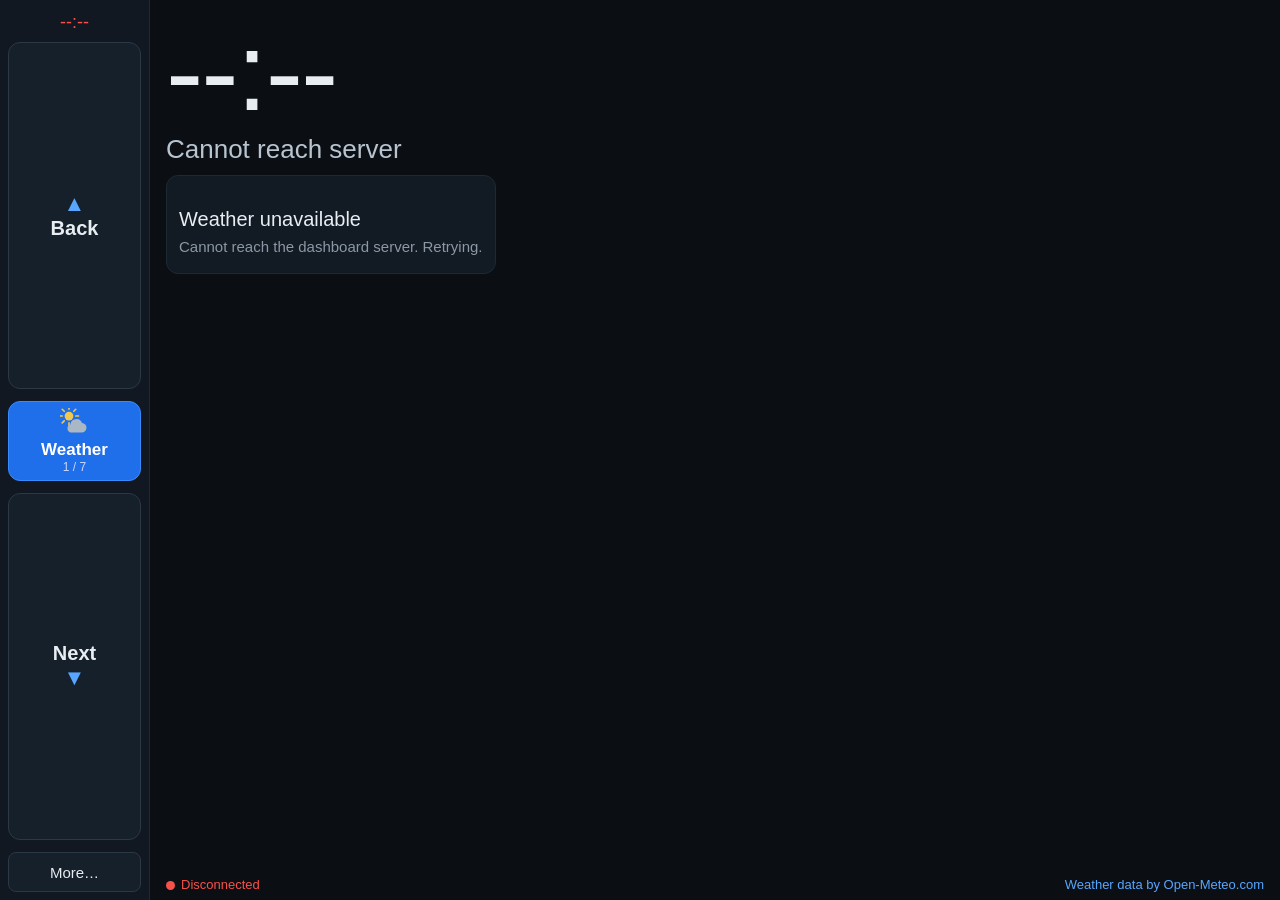
==== commit 9e4a3e36: "0.21.3-0.25.1: module split, Ask the house, spoken answers, weather history; README screenshots - 0." ====
--- a/web/index.html
+++ b/web/index.html
@@ -138,10 +138,20 @@
           </div>
       </div>
       <div class="cam-detail row grow is-hidden" id="cam-detail">
-        <div class="cam-big grow"><img class="cam-big-img" id="cam-big-img" alt=""></div>
+        <div class="cam-big grow"><img class="cam-big-img" id="cam-big-img" alt="">
+          <button type="button" class="cam-ptz cam-ptz-up is-hidden" id="cam-ptz-up" data-dir="up">&#9650;</button>
+          <button type="button" class="cam-ptz cam-ptz-down is-hidden" id="cam-ptz-down" data-dir="down">&#9660;</button>
+          <button type="button" class="cam-ptz cam-ptz-left is-hidden" id="cam-ptz-left" data-dir="left">&#9664;</button>
+          <button type="button" class="cam-ptz cam-ptz-right is-hidden" id="cam-ptz-right" data-dir="right">&#9654;</button>
+        </div>
         <div class="cam-side col">
           <div class="cam-side-name" id="cam-d-name"></div>
           <div class="cam-side-info grow" id="cam-d-info"></div>
+          <div class="cam-ctl row grow is-hidden" id="cam-ctl">
+            <button type="button" class="ai-page-btn grow" id="cam-hd">SD</button>
+            <button type="button" class="ai-page-btn grow" id="cam-mode">Auto</button>
+            <button type="button" class="ai-page-btn grow is-hidden" id="cam-live">Live</button>
+          </div>
           <button type="button" class="ai-page-btn grow" id="cam-snap">New snapshot</button>
           <button type="button" class="ai-page-btn grow cam-back" id="cam-back">&#9664; All cameras</button>
         </div>
@@ -198,7 +208,7 @@
     <section class="view col" id="view-assistant">
       <div class="ai-head row">
         <strong class="ai-title">Ask a question</strong>
-        <span class="ai-note grow">Each question starts fresh.</span>
+        <span class="ai-note grow">Also controls the house: “apaga el abanico”.</span>
         <span class="ai-left" id="ai-left"></span>
       </div>
       <div class="ai-top row">
@@ -208,6 +218,7 @@
           <div class="ai-actions row">
             <button type="button" class="ai-btn primary" id="ai-ask">Ask</button>
             <button type="button" class="ai-btn" id="ai-clear">Clear</button>
+            <button type="button" class="ai-btn is-hidden" id="ai-speak">Sound on</button>
             <span class="ai-status grow" id="ai-status"></span>
             <span class="ai-chars" id="ai-chars">0/1000</span>
           </div>
@@ -234,6 +245,8 @@
       </div>
       <div class="diag-scroll grow">
         <table class="diag-table"><tbody id="diag-body"></tbody></table>
+        <p class="diag-note">Phones and PCs get the modern view automatically:
+          <a href="/?ui=modern">open modern view</a> &middot; <a href="/?ui=auto">automatic</a></p>
         <p class="diag-note">One-tap voice address: <a id="diag-https-link" href="#">(https not enabled)</a></p>
         <p class="diag-note">Security certificate (removes the &ldquo;Not secure&rdquo; warning):
           <a href="/dashboard-ca.crt">dashboard-ca.crt</a><br>
@@ -247,6 +260,7 @@
   <div class="overlay col is-hidden" id="jump">
     <div class="overlay-head row">
       <strong class="grow">Go to</strong>
+      <a class="overlay-close ui-switch" href="/?ui=modern">Modern view</a>
       <button type="button" class="overlay-close" id="btn-jump-close">Close</button>
     </div>
     <div class="jump-row row grow">
--- a/web/style.css
+++ b/web/style.css
@@ -154,6 +154,8 @@
   text-align: center;
   z-index: 20;
 }
+/* "Go to" header: link to the modern view (a PC that got the classic view, e.g. after "Classic view") */
+.ui-switch { display: inline-block; margin-right: 12px; padding: 0 14px; line-height: 50px; color: #e8edf2; text-decoration: none; text-align: center; box-sizing: border-box; }
 .tool-btn:active, .step-btn:active, .nav-current:active, .jump-tile:active, .overlay-close:active { background: #263445; }
 
 .main { position: relative; overflow: hidden; }
@@ -316,6 +318,7 @@
 .ai-btn:active { background: #263445; }
 .ai-btn.primary:active { background: #1858c0; }
 .ai-btn[disabled] { opacity: 0.5; }
+.ai-btn.is-off { color: #8b949e; }
 /* Voice: one big target for the tablet's weak touchscreen. Block layout inside the button,
    because Chrome 50 cannot make a <button> a flex container. */
 .ai-voice {
@@ -618,6 +621,30 @@
 .cam-side .ai-page-btn { max-height: 90px; }
 .cam-side .ai-page-btn + .ai-page-btn { margin-top: 10px; }
 .cam-back { background: #1b2430; border-color: #30363d; }
+/* Pan/tilt arrows over the live picture (cameras with "onvif_url") */
+.cam-ptz {
+  position: absolute;
+  width: 60px;
+  height: 60px;
+  margin: -30px 0 0 -30px;
+  padding: 0;
+  border: 2px solid rgba(255, 255, 255, 0.35);
+  border-radius: 50%;
+  background: rgba(0, 0, 0, 0.45);
+  color: #ffffff;
+  font-size: 24px;
+  font-family: inherit;
+}
+.cam-ptz:active { background: rgba(31, 111, 235, 0.8); }
+.cam-ptz[disabled] { opacity: 0.4; }
+.cam-ptz-up { top: 8px; left: 50%; margin-top: 0; }
+.cam-ptz-down { bottom: 8px; left: 50%; margin-top: 0; }
+.cam-ptz-left { left: 8px; top: 50%; margin-left: 0; }
+.cam-ptz-right { right: 8px; top: 50%; margin-left: 0; }
+#cam-ctl { max-height: 90px; margin-top: 10px; }
+#cam-ctl .ai-page-btn { font-size: 20px; }
+#cam-ctl .ai-page-btn + .ai-page-btn { margin: 0 0 0 6px; }
+#cam-ctl + .ai-page-btn { margin-top: 10px; }
 #up-pager { width: 116px; margin-left: 10px; }
 
 /* ---- smaller CSS viewports (e.g. 800x400 physical at 1.5 density = 533x267) ---- */
@@ -634,6 +661,7 @@
   .overlay { padding: 6px 10px 10px 10px; }
   .overlay-head { font-size: 17px; margin-bottom: 8px; }
   .overlay-close { height: 40px; min-width: 100px; font-size: 16px; }
+  .ui-switch { line-height: 38px; margin-right: 8px; }
   .jump-row + .jump-row { margin-top: 10px; }
   .jump-tile { font-size: 17px; }
   .jump-tile + .jump-tile { margin-left: 10px; }
@@ -717,6 +745,12 @@
   .cam-side-info { font-size: 11px; line-height: 14px; }
   .cam-side .ai-page-btn + .ai-page-btn { margin-top: 6px; }
   #up-pager { width: 84px; margin-left: 6px; }
+  .cam-ptz { width: 44px; height: 44px; margin: -22px 0 0 -22px; font-size: 18px; }
+  .cam-ptz-up, .cam-ptz-down { margin-top: 0; }
+  .cam-ptz-left, .cam-ptz-right { margin-left: 0; }
+  #cam-ctl { margin-top: 6px; }
+  #cam-ctl .ai-page-btn { font-size: 15px; }
+  #cam-ctl .ai-page-btn + .ai-page-btn { margin: 0 0 0 4px; }
   .cal-day { font-size: 11px; margin: 5px 0 3px 0; }
   .cal-ev { padding: 3px 6px; margin-bottom: 3px; border-left-width: 3px; border-radius: 6px; }
   .cal-time { width: 64px; font-size: 13px; }
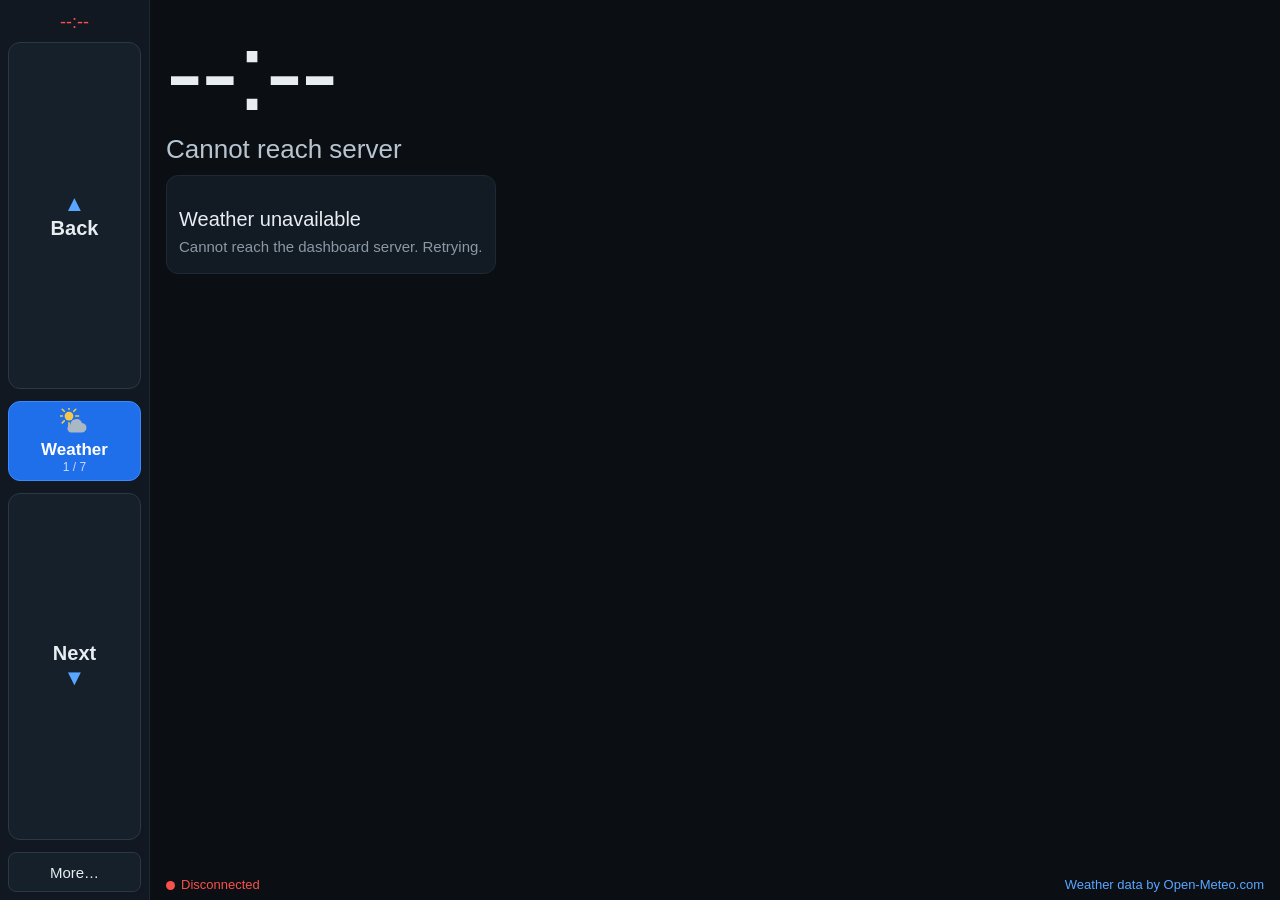
==== commit 9677afcb: "0.26.0-0.30.1: laundry check, away mode, read-only sensor tiles, quieter logs, file split - Laundry " ====
--- a/web/index.html
+++ b/web/index.html
@@ -237,6 +237,8 @@
     </section>
 
     <div class="toast is-hidden" id="toast"></div>
+    <div class="laundry-banner is-hidden" id="laundry-banner"></div>
+    <div class="laundry-banner hc-alert is-hidden" id="hc-alert"></div>
 
     <div class="diag col is-hidden" id="diag">
       <div class="diag-head row">
@@ -301,6 +303,16 @@
   </div>
 </div>
 <noscript><div class="noscript">JavaScript is required for the dashboard.</div></noscript>
-<script src="app.js"></script>
+<!-- The tablet client, in load order (core first, main last); see web/js/core.js. -->
+<script src="js/core.js"></script>
+<script src="js/weather.js"></script>
+<script src="js/calendar.js"></script>
+<script src="js/assistant.js"></script>
+<script src="js/voice.js"></script>
+<script src="js/home.js"></script>
+<script src="js/cameras.js"></script>
+<script src="js/uptime.js"></script>
+<script src="js/maps.js"></script>
+<script src="js/main.js"></script>
 </body>
 </html>
--- a/web/style.css
+++ b/web/style.css
@@ -154,6 +154,21 @@
   text-align: center;
   z-index: 20;
 }
+/* Laundry warning (laundry.py): stays until tapped */
+.laundry-banner {
+  position: absolute;
+  left: 16px; right: 16px; top: 16px;
+  padding: 14px 16px;
+  border-radius: 8px;
+  background: #6b4a12;
+  border: 2px solid #e0a43a;
+  color: #fff6e6;
+  font-size: 20px;
+  text-align: center;
+  z-index: 21;
+}
+/* Read-only tile warning (garage left open): same look, at the bottom so it never covers the laundry one */
+.hc-alert { top: auto; bottom: 16px; }
 /* "Go to" header: link to the modern view (a PC that got the classic view, e.g. after "Classic view") */
 .ui-switch { display: inline-block; margin-right: 12px; padding: 0 14px; line-height: 50px; color: #e8edf2; text-decoration: none; text-align: center; box-sizing: border-box; }
 .tool-btn:active, .step-btn:active, .nav-current:active, .jump-tile:active, .overlay-close:active { background: #263445; }
